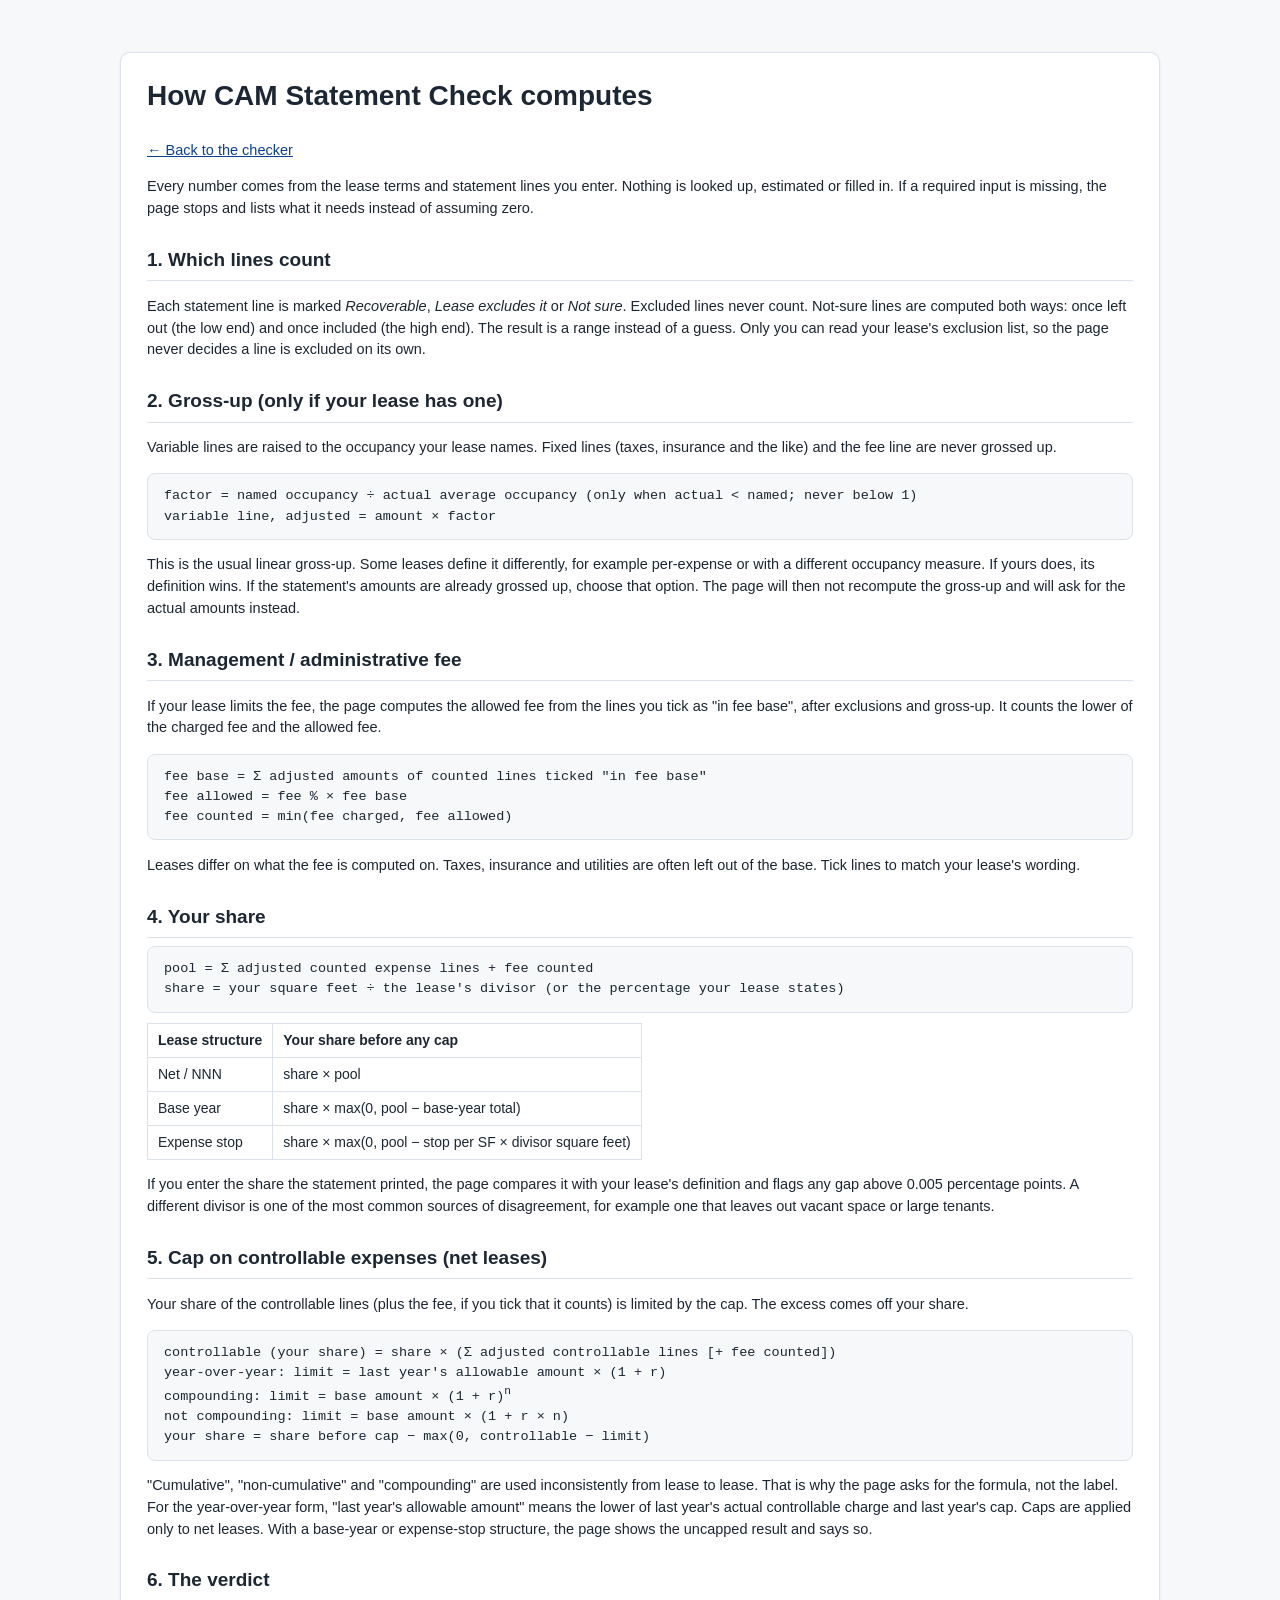
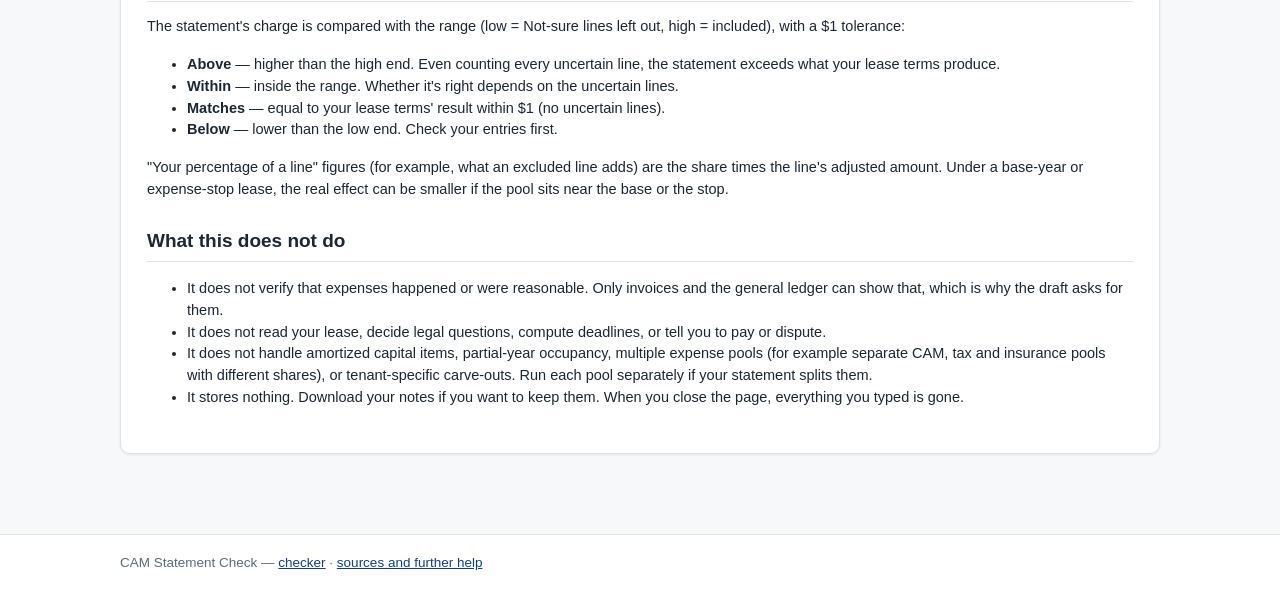
==== methodology.html @ 767f6fc9 "release: CAM Statement Check" ====
<!DOCTYPE html>
<html lang="en">
<head>
<meta charset="utf-8">
<meta name="viewport" content="width=device-width, initial-scale=1">
<title>How it computes — CAM Statement Check</title>
<link rel="stylesheet" href="style.css">
</head>
<body>
<main class="wrap">
<article class="doc">
<h1>How CAM Statement Check computes</h1>
<p><a href="index.html">← Back to the checker</a></p>
<p>Every number comes from the lease terms and statement lines you enter. Nothing is looked up, estimated or filled in. If a required input is missing, the page stops and lists what it needs instead of assuming zero.</p>

<h2>1. Which lines count</h2>
<p>Each statement line is marked <em>Recoverable</em>, <em>Lease excludes it</em> or <em>Not sure</em>. Excluded lines never count. Not-sure lines are computed both ways: once left out (the low end) and once included (the high end). The result is a range instead of a guess. Only you can read your lease's exclusion list, so the page never decides a line is excluded on its own.</p>

<h2>2. Gross-up (only if your lease has one)</h2>
<p>Variable lines are raised to the occupancy your lease names. Fixed lines (taxes, insurance and the like) and the fee line are never grossed up.</p>
<div class="formula">factor = named occupancy ÷ actual average occupancy   (only when actual &lt; named; never below 1)<br>variable line, adjusted = amount × factor</div>
<p>This is the usual linear gross-up. Some leases define it differently, for example per-expense or with a different occupancy measure. If yours does, its definition wins. If the statement's amounts are already grossed up, choose that option. The page will then not recompute the gross-up and will ask for the actual amounts instead.</p>

<h2>3. Management / administrative fee</h2>
<p>If your lease limits the fee, the page computes the allowed fee from the lines you tick as "in fee base", after exclusions and gross-up. It counts the lower of the charged fee and the allowed fee.</p>
<div class="formula">fee base = Σ adjusted amounts of counted lines ticked "in fee base"<br>fee allowed = fee % × fee base<br>fee counted = min(fee charged, fee allowed)</div>
<p>Leases differ on what the fee is computed on. Taxes, insurance and utilities are often left out of the base. Tick lines to match your lease's wording.</p>

<h2>4. Your share</h2>
<div class="formula">pool = Σ adjusted counted expense lines + fee counted<br>share = your square feet ÷ the lease's divisor   (or the percentage your lease states)</div>
<table>
<tr><th>Lease structure</th><th>Your share before any cap</th></tr>
<tr><td>Net / NNN</td><td>share × pool</td></tr>
<tr><td>Base year</td><td>share × max(0, pool − base-year total)</td></tr>
<tr><td>Expense stop</td><td>share × max(0, pool − stop per SF × divisor square feet)</td></tr>
</table>
<p>If you enter the share the statement printed, the page compares it with your lease's definition and flags any gap above 0.005 percentage points. A different divisor is one of the most common sources of disagreement, for example one that leaves out vacant space or large tenants.</p>

<h2>5. Cap on controllable expenses (net leases)</h2>
<p>Your share of the controllable lines (plus the fee, if you tick that it counts) is limited by the cap. The excess comes off your share.</p>
<div class="formula">controllable (your share) = share × (Σ adjusted controllable lines [+ fee counted])<br>
year-over-year:   limit = last year's allowable amount × (1 + r)<br>
compounding:      limit = base amount × (1 + r)<sup>n</sup><br>
not compounding:  limit = base amount × (1 + r × n)<br>
your share = share before cap − max(0, controllable − limit)</div>
<p>"Cumulative", "non-cumulative" and "compounding" are used inconsistently from lease to lease. That is why the page asks for the formula, not the label. For the year-over-year form, "last year's allowable amount" means the lower of last year's actual controllable charge and last year's cap. Caps are applied only to net leases. With a base-year or expense-stop structure, the page shows the uncapped result and says so.</p>

<h2>6. The verdict</h2>
<p>The statement's charge is compared with the range (low = Not-sure lines left out, high = included), with a $1 tolerance:</p>
<ul>
<li><strong>Above</strong> — higher than the high end. Even counting every uncertain line, the statement exceeds what your lease terms produce.</li>
<li><strong>Within</strong> — inside the range. Whether it's right depends on the uncertain lines.</li>
<li><strong>Matches</strong> — equal to your lease terms' result within $1 (no uncertain lines).</li>
<li><strong>Below</strong> — lower than the low end. Check your entries first.</li>
</ul>
<p>"Your percentage of a line" figures (for example, what an excluded line adds) are the share times the line's adjusted amount. Under a base-year or expense-stop lease, the real effect can be smaller if the pool sits near the base or the stop.</p>

<h2>What this does not do</h2>
<ul>
<li>It does not verify that expenses happened or were reasonable. Only invoices and the general ledger can show that, which is why the draft asks for them.</li>
<li>It does not read your lease, decide legal questions, compute deadlines, or tell you to pay or dispute.</li>
<li>It does not handle amortized capital items, partial-year occupancy, multiple expense pools (for example separate CAM, tax and insurance pools with different shares), or tenant-specific carve-outs. Run each pool separately if your statement splits them.</li>
<li>It stores nothing. Download your notes if you want to keep them. When you close the page, everything you typed is gone.</li>
</ul>
</article>
</main>
<footer class="footer"><div class="wrap"><p>CAM Statement Check — <a href="index.html">checker</a> · <a href="sources.html">sources and further help</a></p></div></footer>
</body>
</html>
---- style.css ----
/* CAM Statement Check — single-file stylesheet. */

:root {
  --ink: #1c2733;
  --muted: #5b6b7b;
  --line: #dbe2ea;
  --bg: #f6f8fa;
  --card: #ffffff;
  --accent: #0d4092;
  --accent-soft: #e8eef8;
  --good: #1e6f43;
  --good-soft: #e4f2ea;
  --warn: #9a5b00;
  --warn-soft: #fdf0dc;
  --bad: #a12929;
  --bad-soft: #fbeaea;
  --radius: 10px;
  --shadow: 0 1px 3px rgba(28, 39, 51, .08);
}

* { box-sizing: border-box; }
html { scroll-behavior: smooth; }
body {
  margin: 0;
  font: 16px/1.5 -apple-system, BlinkMacSystemFont, "Segoe UI", Roboto, Helvetica, Arial, sans-serif;
  color: var(--ink);
  background: var(--bg);
}
a { color: var(--accent); }
.skip {
  position: absolute; left: -999px; top: 0; background: var(--accent); color: #fff;
  padding: 8px 14px; border-radius: 0 0 8px 0; z-index: 50;
}
.skip:focus { left: 0; }
.wrap { max-width: 1080px; margin: 0 auto; padding: 0 20px; }

/* Header */
.masthead {
  background: linear-gradient(135deg, #0b2d5c 0%, var(--accent) 55%, #1757b8 100%);
  color: #fff;
  padding: 46px 0 40px;
}
.eyebrow {
  text-transform: uppercase; letter-spacing: .14em; font-size: 12.5px;
  margin: 0 0 10px; color: #bcd2f2; font-weight: 600;
}
.masthead h1 { margin: 0 0 14px; font-size: clamp(28px, 4.4vw, 42px); line-height: 1.15; }
.lede { max-width: 72ch; margin: 0 0 16px; font-size: 17px; color: #e4edfa; }
.lede strong { color: #fff; }
.privacy { margin: 0; font-size: 13.5px; color: #bcd2f2; }
.privacy a { color: #dce8fa; }

main.wrap { padding-top: 26px; padding-bottom: 40px; }

section { margin-bottom: 34px; }
.section-head {
  display: flex; align-items: baseline; justify-content: space-between;
  gap: 12px; flex-wrap: wrap; margin-bottom: 8px;
}
.section-head h2 { margin: 0; font-size: 21px; }
.head-actions { display: flex; gap: 8px; flex-wrap: wrap; }
.hint { color: var(--muted); font-size: 14px; margin: 4px 0 14px; max-width: 80ch; }

/* Buttons */
.btn {
  font: 600 14px/1 inherit; padding: 8px 14px; border-radius: 8px; cursor: pointer;
  border: 1px solid var(--line); background: var(--card); color: var(--ink);
}
.btn.primary { background: var(--accent); border-color: var(--accent); color: #fff; }
.btn.primary:hover { filter: brightness(1.08); }
.btn.ghost { background: var(--card); }
.btn.ghost:hover { border-color: var(--accent); color: var(--accent); }
.btn.danger:hover { border-color: var(--bad); color: var(--bad); }

.field { display: flex; flex-direction: column; gap: 4px; }
.field.compact { max-width: 420px; }
.label-text { font-size: 12.5px; font-weight: 600; color: var(--muted); text-transform: uppercase; letter-spacing: .04em; }
.field-note { font-size: 12.5px; color: var(--muted); }
.input-wrap { position: relative; display: flex; align-items: center; }
.input-wrap .suffix {
  position: absolute; right: 10px; font-size: 13px; color: var(--muted); pointer-events: none;
}
.field input, .field select {
  font: 15px/1.4 inherit; color: var(--ink); width: 100%;
  border: 1px solid var(--line); border-radius: 8px; padding: 8px 10px; background: #fff;
}
.field input:focus, .field select:focus, .field textarea:focus, table.lines input:focus, table.lines select:focus { outline: 2px solid var(--accent-soft); border-color: var(--accent); }
.print-only { display: none; }
.callout { border-left: 4px solid var(--accent); background: var(--accent-soft); border-radius: 0 8px 8px 0; padding: 10px 14px; margin-top: 14px; font-size: 14px; }

/* Notes */
.notes { background: var(--card); border: 1px solid var(--line); border-radius: var(--radius); box-shadow: var(--shadow); padding: 18px 22px; }
.notes h2 { margin-top: 0; font-size: 19px; }
.notes ul { margin: 0; padding-left: 20px; }
.notes li { margin-bottom: 8px; font-size: 14.5px; }

.footer { border-top: 1px solid var(--line); background: var(--card); padding: 18px 0; color: var(--muted); font-size: 13.5px; }
.footer p { margin: 0; }

/* Document pages (methodology/sources) */
.doc { background: var(--card); border: 1px solid var(--line); border-radius: var(--radius); box-shadow: var(--shadow); padding: 22px 26px 28px; margin: 26px 0 40px; }
.doc h1 { margin-top: 0; font-size: 28px; }
.doc h2 { font-size: 19px; margin: 26px 0 8px; border-bottom: 1px solid var(--line); padding-bottom: 6px; }
.doc h3 { font-size: 16px; margin: 18px 0 6px; }
.doc p, .doc li { font-size: 14.5px; }
.doc .formula { background: var(--bg); border: 1px solid var(--line); border-radius: 8px; padding: 12px 16px; font-family: ui-monospace, SFMono-Regular, Menlo, Consolas, monospace; font-size: 13.5px; overflow-x: auto; }
.doc table { border-collapse: collapse; font-size: 14px; margin: 10px 0; }
.doc th, .doc td { border: 1px solid var(--line); padding: 6px 10px; text-align: left; }

@media (max-width: 640px) {
  .masthead { padding: 30px 0 26px; }
  .card { padding: 14px; }
}

/* CAM Statement Check additions */
.card { background: var(--card); border: 1px solid var(--line); border-radius: var(--radius); box-shadow: var(--shadow); padding: 18px 20px; margin-bottom: 26px; }
.grid { display: grid; grid-template-columns: repeat(auto-fit, minmax(280px, 1fr)); gap: 16px 22px; margin-top: 16px; }
.field-group { display: flex; flex-direction: column; gap: 12px; }
fieldset.field { border: none; padding: 0; margin: 0; }
.choice { display: flex; gap: 8px; align-items: baseline; font-size: 14.5px; margin: 4px 0; }
.field textarea, #requestText { width: 100%; font: inherit; font-size: 14px; border: 1px solid var(--line); border-radius: 8px; padding: 9px 11px; background: #fff; }
#requestText { font-family: ui-monospace, SFMono-Regular, Menlo, Consolas, monospace; font-size: 13px; line-height: 1.45; background: var(--bg); }
[hidden] { display: none !important; }

.table-wrap { overflow-x: auto; }
table.lines { width: 100%; border-collapse: collapse; font-size: 14px; min-width: 900px; }
table.lines th { text-align: left; font-size: 11.5px; text-transform: uppercase; letter-spacing: .04em; color: var(--muted); padding: 6px; border-bottom: 1px solid var(--line); }
table.lines td { padding: 5px 6px; border-bottom: 1px solid var(--line); }
table.lines td.c { text-align: center; }
table.lines input[type="text"], table.lines input[type="number"], table.lines select { width: 100%; font: inherit; font-size: 14px; border: 1px solid var(--line); border-radius: 6px; padding: 6px 8px; background: #fff; }
table.lines .f-amount { min-width: 110px; }
.btn.tiny { padding: 2px 9px; font-size: 16px; line-height: 1.2; border: 1px solid var(--line); background: var(--card); border-radius: 6px; cursor: pointer; }
#btnAddLine { margin-top: 10px; }
.exclusions { margin: 16px 0 4px; font-size: 14px; }
.exclusions summary { cursor: pointer; font-weight: 600; color: var(--accent); }
.exclusions ul { margin: 6px 0 0; padding-left: 20px; }
.totals { border-top: 1px solid var(--line); padding-top: 14px; }

.verdict { border-radius: var(--radius); padding: 14px 18px; margin-bottom: 16px; font-size: 16px; font-weight: 600; }
.verdict p { margin: 0; }
.verdict ul { margin: 8px 0 0; padding-left: 20px; font-weight: 400; font-size: 14.5px; }
.verdict.good { background: var(--good-soft); color: var(--good); }
.verdict.warn { background: var(--warn-soft); color: var(--warn); }
.verdict.bad { background: var(--bad-soft); color: var(--bad); }
.verdict.pending { background: var(--accent-soft); color: var(--ink); }
table.bridge { width: 100%; border-collapse: collapse; font-size: 14.5px; background: var(--card); border: 1px solid var(--line); border-radius: var(--radius); }
table.bridge th, table.bridge td { padding: 8px 12px; border-bottom: 1px solid var(--line); text-align: left; }
table.bridge thead th { font-size: 12px; text-transform: uppercase; letter-spacing: .04em; color: var(--muted); background: #f0f4f9; }
table.bridge th[scope="row"] { font-weight: 600; }
table.bridge .num { text-align: right; white-space: nowrap; font-variant-numeric: tabular-nums; }
table.bridge .note { color: var(--muted); font-size: 13px; }
table.bridge tr.total th, table.bridge tr.total td { font-weight: 700; background: var(--accent-soft); }
.findings { padding-left: 20px; }
.findings li { margin-bottom: 8px; font-size: 14.5px; }
#results h3 { font-size: 16px; margin: 22px 0 8px; }

@media print {
  body { background: #fff; font-size: 12px; }
  .masthead { background: none; color: var(--ink); padding: 10px 0; }
  .masthead .eyebrow, .masthead .privacy, .masthead .lede { color: #333; }
  .masthead .lede, .card, .section-head .head-actions, .btn, .skip, .hint, .notes, .footer { display: none !important; }
  .section-head:first-of-type, main > .section-head:nth-of-type(2) { display: none; }
  #requestText { display: none !important; }
  .print-only { display: block; white-space: pre-wrap; font-family: inherit; font-size: 12px; }
  .wrap { max-width: none; padding: 0; }
}

/* radios/checkboxes keep their natural size inside .field */
.field input[type="radio"], .field input[type="checkbox"], .choice input { width: auto; flex: none; margin: 0; }
.choice { align-items: center; }
table.lines { min-width: 1040px; }
table.lines .f-label { min-width: 190px; }
table.lines select { min-width: 140px; }
table.lines .f-clause { min-width: 120px; }
@media (max-width: 640px) {
  table.bridge { font-size: 13.5px; }
  table.bridge th, table.bridge td { padding: 7px 8px; }
}
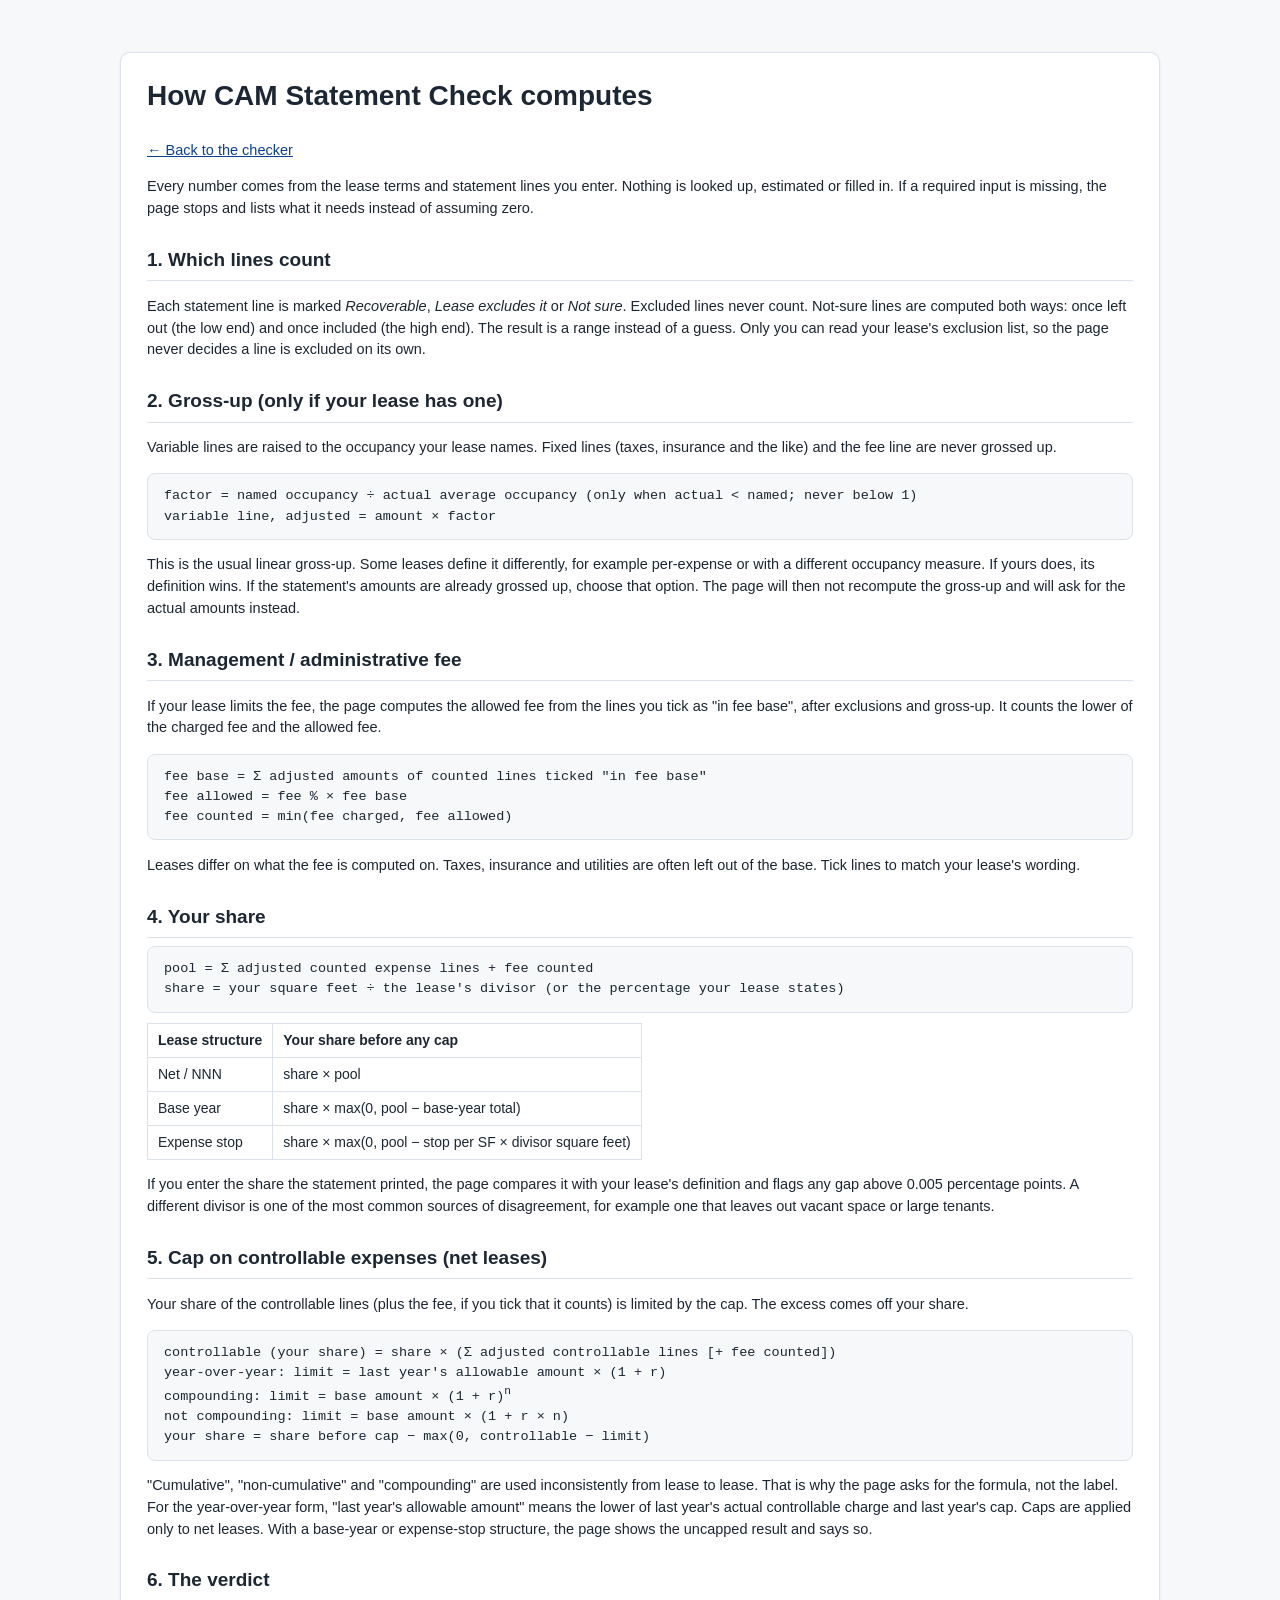
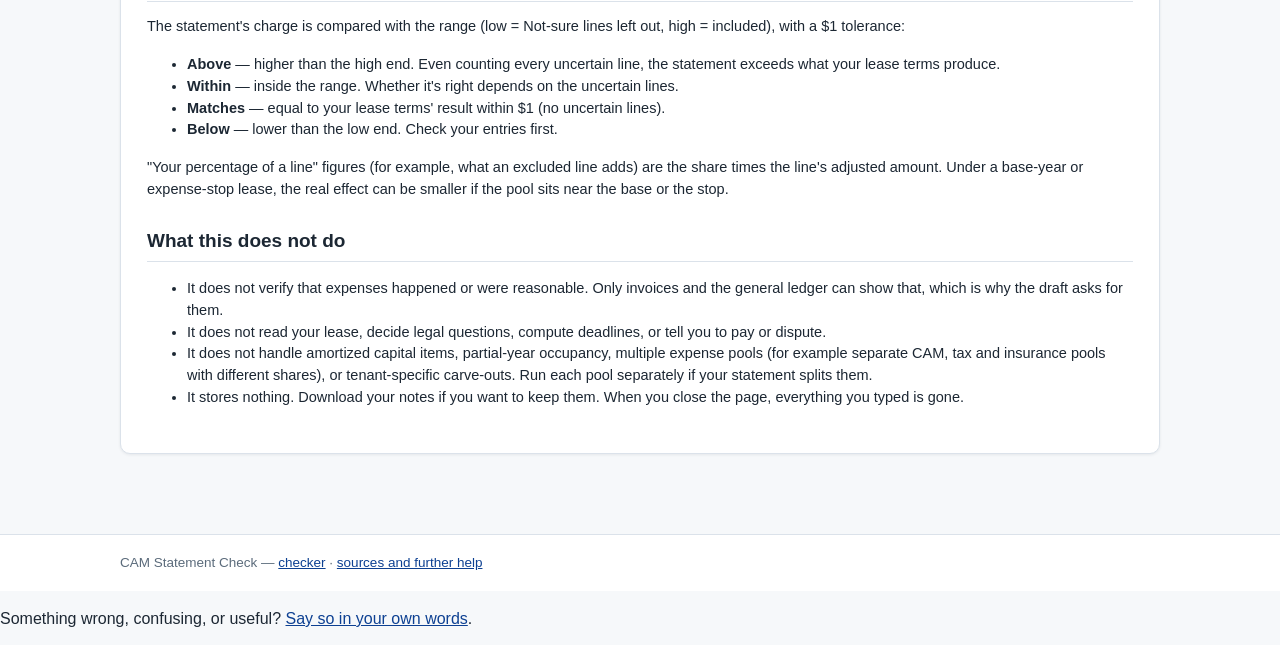
==== commit af0bc36e: "Add a note for saying when something on this page looks wrong" ====
--- a/methodology.html
+++ b/methodology.html
@@ -65,5 +65,6 @@
 </article>
 </main>
 <footer class="footer"><div class="wrap"><p>CAM Statement Check — <a href="index.html">checker</a> · <a href="sources.html">sources and further help</a></p></div></footer>
+<p class="quest-board-feedback">Something wrong, confusing, or useful? <a href="https://greattombproductions.github.io/quest-board/?project=cam-statement-check#suggest" target="_blank" rel="noopener">Say so in your own words</a>.</p>
 </body>
 </html>
